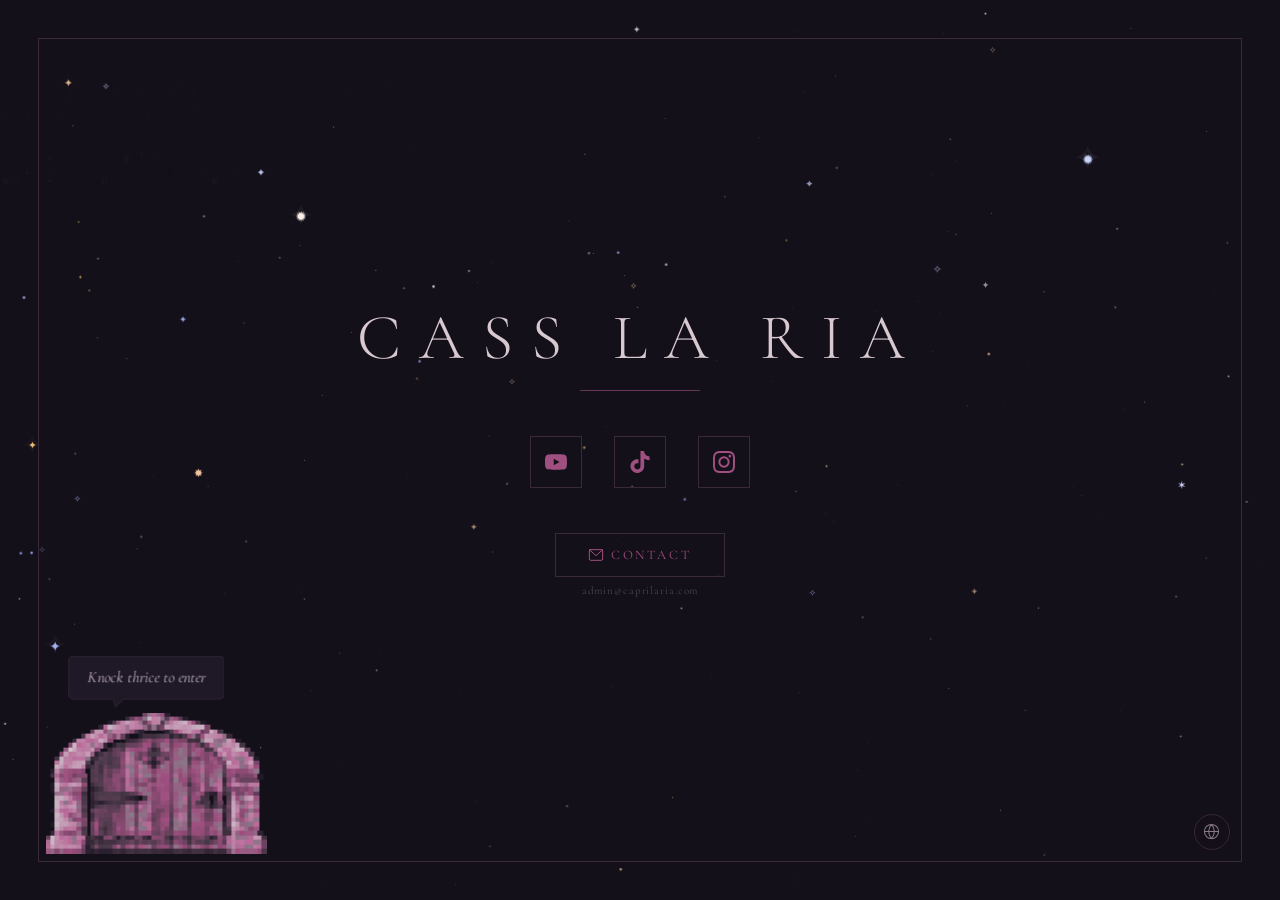
==== index.html @ 66f2f37f "Fix CJK bubble/knock text: expand font subsets, add canvasFont() helper, fonts.ready re-render - Reb" ====
<!DOCTYPE html>
<html lang="en" prefix="og: https://ogp.me/ns#">
<head>
  <meta charset="UTF-8" />
  <meta name="viewport" content="width=device-width, initial-scale=1.0, viewport-fit=cover" />

  <!-- ============================================================
       SEO META TAGS
       Modeled after industry-standard implementations used by
       brunomars.com, szasos.com, and teddyswims.com.
       Sources:
         - https://dev.to/mikasa_ackerman_bdcad109a/the-developer-seo-checklist-you-actually-need-5b09
         - https://ogp.me/
         - https://developers.google.com/search/docs/fundamentals/seo-starter-guide
       ============================================================ -->

  <!-- Primary Meta Tags -->
  <title>Cass la Ria | Official Website</title>
  <meta name="title" content="Cass la Ria | Official Website" />
  <meta name="description" content="Official website of Cass la Ria. Multi-faceted creative — music, video, and visual art." />
  <meta name="author" content="Cass Aleria" />
  <meta name="keywords" content="Cass la Ria, Cass Aleria, casslaria, alriamustdie, music, creative, artist" />
  <meta name="robots" content="index, follow, noimageai, noai" />
  <meta name="theme-color" content="#f2d4d7" />
  <link rel="canonical" href="https://caprilaria.netlify.app/" />

  <!-- Open Graph / Facebook / Instagram / Discord
       Controls how the site appears when shared on social platforms.
       og:image dimensions: 1200x630px (recommended by Facebook).
       Reference: https://ogp.me/ -->
  <meta property="og:type" content="website" />
  <meta property="og:site_name" content="Cass la Ria" />
  <meta property="og:url" content="https://caprilaria.netlify.app/" />
  <meta property="og:title" content="Cass la Ria | Official Website" />
  <meta property="og:description" content="Official website of Cass la Ria. Multi-faceted creative — music, video, and visual art." />
  <meta property="og:image" content="https://caprilaria.netlify.app/assets/images/og-image.png" />
  <meta property="og:image:width" content="1200" />
  <meta property="og:image:height" content="630" />
  <meta property="og:image:alt" content="Cass la Ria — name displayed in elegant serif typography on a soft pink background with a decorative border" />
  <meta property="og:locale" content="en_US" />

  <!-- Twitter / X Card
       summary_large_image shows a large preview card (like SZA and Teddy Swims use).
       Reference: https://developer.x.com/en/docs/twitter-for-websites/cards -->
  <meta name="twitter:card" content="summary_large_image" />
  <meta name="twitter:url" content="https://caprilaria.netlify.app/" />
  <meta name="twitter:title" content="Cass la Ria | Official Website" />
  <meta name="twitter:description" content="Official website of Cass la Ria. Multi-faceted creative — music, video, and visual art." />
  <meta name="twitter:image" content="https://caprilaria.netlify.app/assets/images/og-image.png" />
  <meta name="twitter:image:alt" content="Cass la Ria — name displayed in elegant serif typography on a soft pink background" />

  <!-- Privacy & Security meta tags (HTML-level fallbacks) -->
  <meta name="referrer" content="strict-origin-when-cross-origin" />
  <meta http-equiv="X-Content-Type-Options" content="nosniff" />

  <!-- Mobile-specific meta tags (following Bruno Mars / Teddy Swims pattern) -->
  <meta name="MobileOptimized" content="width" />
  <meta name="HandheldFriendly" content="true" />
  <meta name="format-detection" content="telephone=no" />
  <meta name="apple-mobile-web-app-capable" content="yes" />
  <meta name="apple-mobile-web-app-status-bar-style" content="default" />
  <meta name="apple-mobile-web-app-title" content="Cass la Ria" />

  <!-- PWA Web App Manifest — enables "Add to Home Screen" on mobile.
       Reference: https://web.dev/articles/add-manifest
       Reference: https://developer.mozilla.org/en-US/docs/Web/Manifest -->
  <link rel="manifest" href="manifest.json" />

  <!-- Hreflang — tells search engines which language variants exist.
       Since this is a single-page site with JS-based language switching,
       all hreflang tags point to the same URL with a language parameter.
       Google uses these to serve the correct language in search results.
       Reference: https://developers.google.com/search/docs/specialty/international/localized-versions -->
  <link rel="alternate" hreflang="en" href="https://caprilaria.netlify.app/" />
  <link rel="alternate" hreflang="es" href="https://caprilaria.netlify.app/?lang=es" />
  <link rel="alternate" hreflang="pt" href="https://caprilaria.netlify.app/?lang=pt" />
  <link rel="alternate" hreflang="fr" href="https://caprilaria.netlify.app/?lang=fr" />
  <link rel="alternate" hreflang="ja" href="https://caprilaria.netlify.app/?lang=ja" />
  <link rel="alternate" hreflang="ko" href="https://caprilaria.netlify.app/?lang=ko" />
  <link rel="alternate" hreflang="id" href="https://caprilaria.netlify.app/?lang=id" />
  <link rel="alternate" hreflang="zh" href="https://caprilaria.netlify.app/?lang=zh" />
  <link rel="alternate" hreflang="x-default" href="https://caprilaria.netlify.app/" />

  <!-- Structured Data — JSON-LD (enhanced MusicGroup + Person schema)
       Expanded from basic Person to include MusicGroup type for better
       categorization in Google's Knowledge Graph. Includes genre, contact,
       and knowsLanguage for multilingual SEO.
       Reference: https://schema.org/MusicGroup
       Reference: https://schema.org/Person
       Reference: https://inclassics.com/blog/seo-for-musicians-schema-markup -->
  <script type="application/ld+json">
  {
    "@context": "https://schema.org",
    "@type": ["Person", "MusicGroup"],
    "name": "Cass la Ria",
    "alternateName": ["Cass Aleria", "casslaria", "alriamustdie"],
    "url": "https://caprilaria.netlify.app/",
    "image": "https://caprilaria.netlify.app/assets/images/og-image.png",
    "sameAs": [
      "https://www.youtube.com/@casslaria",
      "https://www.tiktok.com/@alriamustdie",
      "https://www.instagram.com/casslaria"
    ],
    "jobTitle": "Creative",
    "description": "Multi-faceted creative — music, video, and visual art.",
    "email": "admin@caprilaria.com",
    "knowsLanguage": ["en", "es", "pt", "fr", "ja", "ko", "id", "zh"]
  }
  </script>

  <!-- Favicon -->
  <link rel="icon" type="image/x-icon" href="assets/icons/favicon.ico" />
  <link rel="icon" type="image/png" sizes="16x16" href="assets/icons/favicon-16x16.png" />
  <link rel="icon" type="image/png" sizes="32x32" href="assets/icons/favicon-32x32.png" />
  <link rel="icon" type="image/png" sizes="48x48" href="assets/icons/favicon-48x48.png" />
  <link rel="icon" type="image/png" sizes="192x192" href="assets/icons/favicon-192x192.png" />
  <link rel="icon" type="image/png" sizes="512x512" href="assets/icons/favicon-512x512.png" />
  <link rel="apple-touch-icon" sizes="180x180" href="assets/icons/apple-touch-icon.png" />

  <!-- Fonts (self-hosted — zero external requests for Latin) -->
  <link rel="stylesheet" href="css/fonts.css?v=4" />

  <!-- CJK Fonts — loaded on-demand via Google Fonts with text= subsetting.
       Only the exact characters used on this site are downloaded (~17KB each
       vs 9MB+ for full CJK fonts). Loaded lazily via JS when a CJK language
       is selected, so zero cost for Latin-only visitors.
       Preconnect hints allow DNS/TLS to happen early if CJK is needed. -->
  <link rel="preconnect" href="https://fonts.googleapis.com" crossorigin />
  <link rel="preconnect" href="https://fonts.gstatic.com" crossorigin />
  <link rel="stylesheet" href="css/fonts-cjk.css?v=2" />

  <!-- Styles — version query strings bust immutable cache headers.
       Update ?v= on every deploy that changes CSS. -->
  <link rel="stylesheet" href="css/variables.css?v=5" />
  <link rel="stylesheet" href="css/reset.css?v=4" />
  <link rel="stylesheet" href="css/layout.css?v=4" />
  <link rel="stylesheet" href="css/components.css?v=4" />
  <link rel="stylesheet" href="css/animations.css?v=4" />
  <link rel="stylesheet" href="css/rain.css?v=5" />

  <!-- CJK font stylesheets — loaded lazily by JS when a CJK language is selected.
       The link tags are inserted here as placeholders with media="print" to prevent
       blocking, then activated by the i18n system. See js/main.js switchLanguage(). -->

  <!-- FOUC prevention: suppress color transitions until time-theme has applied.
       Chromium mobile (Edge, Chrome) flashes white on navigation before first paint;
       by loading time-theme.js render-blocking in <head> and disabling transitions,
       the correct palette is set before any content is visible.
       Reference: https://web.dev/articles/critical-rendering-path -->
  <style id="fouc-guard">*,*::before,*::after{transition:none!important}</style>
  <script src="js/time-theme.js?v=2"></script>
  <script>
    requestAnimationFrame(function(){
      requestAnimationFrame(function(){
        var g=document.getElementById('fouc-guard');
        if(g) g.parentNode.removeChild(g);
      });
    });

    /* bfcache restore: force reload when navigating back to this page.
       The rain/canvas system is torn down during the door-open animation,
       so the bfcache snapshot is a dead state with a blank canvas.
       A full reload is the Google-recommended approach for pages with
       complex JS state that cannot be trivially re-initialized.
       Reference: https://web.dev/articles/bfcache
                  ("Update stale or sensitive data after bfcache restore") */
    window.addEventListener('pageshow', function(e) {
      if (e.persisted) location.reload();
    });
  </script>
</head>
<body>

  <!-- Skip to content link for keyboard/screen reader users.
       Uses sr-only pattern (clip + clip-path) so it is truly
       invisible in ALL browsers including Instagram WebView,
       but still focusable for keyboard users. -->
  <a href="#main-content" class="skip-link" data-i18n="skip-link">Skip to content</a>

  <main id="main-content" class="hero">
    <!-- Decorative border frame -->
    <div class="frame" aria-hidden="true"></div>

    <!-- Name -->
    <header class="hero__header">
      <h1 class="hero__name" id="hero-name">Cass la Ria</h1>
      <div class="hero__rule" aria-hidden="true"></div>
    </header>

    <!-- Social links — deep linking for mobile apps.
         SVGs include explicit width/height attributes as fallback
         for WebViews that may not apply CSS to SVG correctly. -->
    <nav class="hero__nav" aria-label="Social media links">
      <a
        href="https://www.youtube.com/@casslaria"
        data-app-ios="youtube://www.youtube.com/@casslaria"
        data-app-android="intent://www.youtube.com/@casslaria#Intent;package=com.google.android.youtube;scheme=https;end"
        target="_blank"
        rel="noopener noreferrer"
        class="btn btn--icon"
        aria-label="YouTube"
      >
        <svg class="btn__icon" width="22" height="22" viewBox="0 0 24 24" fill="currentColor" aria-hidden="true" xmlns="http://www.w3.org/2000/svg">
          <path d="M23.498 6.186a3.016 3.016 0 0 0-2.122-2.136C19.505 3.545 12 3.545 12 3.545s-7.505 0-9.377.505A3.017 3.017 0 0 0 .502 6.186C0 8.07 0 12 0 12s0 3.93.502 5.814a3.016 3.016 0 0 0 2.122 2.136c1.871.505 9.376.505 9.376.505s7.505 0 9.377-.505a3.015 3.015 0 0 0 2.122-2.136C24 15.93 24 12 24 12s0-3.93-.502-5.814zM9.545 15.568V8.432L15.818 12l-6.273 3.568z"/>
        </svg>
      </a>
      <a
        href="https://www.tiktok.com/@alriamustdie"
        data-app-ios="snssdk1233://user/profile/@alriamustdie"
        data-app-android="intent://www.tiktok.com/@alriamustdie#Intent;package=com.zhiliaoapp.musically;scheme=https;end"
        target="_blank"
        rel="noopener noreferrer"
        class="btn btn--icon"
        aria-label="TikTok"
      >
        <svg class="btn__icon" width="22" height="22" viewBox="0 0 24 24" fill="currentColor" aria-hidden="true" xmlns="http://www.w3.org/2000/svg">
          <path d="M12.525.02c1.31-.02 2.61-.01 3.91-.02.08 1.53.63 3.09 1.75 4.17 1.12 1.11 2.7 1.62 4.24 1.79v4.03c-1.44-.05-2.89-.35-4.2-.97-.57-.26-1.1-.59-1.62-.93-.01 2.92.01 5.84-.02 8.75-.08 1.4-.54 2.79-1.35 3.94-1.31 1.92-3.58 3.17-5.91 3.21-1.43.08-2.86-.31-4.08-1.03-2.02-1.19-3.44-3.37-3.65-5.71-.02-.5-.03-1-.01-1.49.18-1.9 1.12-3.72 2.58-4.96 1.66-1.44 3.98-2.13 6.15-1.72.02 1.48-.04 2.96-.04 4.44-.99-.32-2.15-.23-3.02.37-.63.41-1.11 1.04-1.36 1.75-.21.51-.15 1.07-.14 1.61.24 1.64 1.82 3.02 3.5 2.87 1.12-.01 2.19-.66 2.77-1.61.19-.33.4-.67.41-1.06.1-1.79.06-3.57.07-5.36.01-4.03-.01-8.05.02-12.07z"/>
        </svg>
      </a>
      <a
        href="https://www.instagram.com/casslaria"
        data-app-ios="instagram://user?username=casslaria"
        data-app-android="intent://www.instagram.com/casslaria#Intent;package=com.instagram.android;scheme=https;end"
        target="_blank"
        rel="noopener noreferrer"
        class="btn btn--icon"
        aria-label="Instagram"
      >
        <svg class="btn__icon" width="22" height="22" viewBox="0 0 24 24" fill="currentColor" aria-hidden="true" xmlns="http://www.w3.org/2000/svg">
          <path d="M12 0C8.74 0 8.333.015 7.053.072 5.775.132 4.905.333 4.14.63c-.789.306-1.459.717-2.126 1.384S.935 3.35.63 4.14C.333 4.905.131 5.775.072 7.053.012 8.333 0 8.74 0 12s.015 3.667.072 4.947c.06 1.277.261 2.148.558 2.913.306.788.717 1.459 1.384 2.126.667.666 1.336 1.079 2.126 1.384.766.296 1.636.499 2.913.558C8.333 23.988 8.74 24 12 24s3.667-.015 4.947-.072c1.277-.06 2.148-.262 2.913-.558.788-.306 1.459-.718 2.126-1.384.666-.667 1.079-1.335 1.384-2.126.296-.765.499-1.636.558-2.913.06-1.28.072-1.687.072-4.947s-.015-3.667-.072-4.947c-.06-1.277-.262-2.149-.558-2.913-.306-.789-.718-1.459-1.384-2.126C21.319 1.347 20.651.935 19.86.63c-.765-.297-1.636-.499-2.913-.558C15.667.012 15.26 0 12 0zm0 2.16c3.203 0 3.585.016 4.85.071 1.17.055 1.805.249 2.227.415.562.217.96.477 1.382.896.419.42.679.819.896 1.381.164.422.36 1.057.413 2.227.057 1.266.07 1.646.07 4.85s-.015 3.585-.074 4.85c-.061 1.17-.256 1.805-.421 2.227-.224.562-.479.96-.899 1.382-.419.419-.824.679-1.38.896-.42.164-1.065.36-2.235.413-1.274.057-1.649.07-4.859.07-3.211 0-3.586-.015-4.859-.074-1.171-.061-1.816-.256-2.236-.421-.569-.224-.96-.479-1.379-.899-.421-.419-.69-.824-.9-1.38-.165-.42-.359-1.065-.42-2.235-.045-1.26-.061-1.649-.061-4.844 0-3.196.016-3.586.061-4.861.061-1.17.255-1.814.42-2.234.21-.57.479-.96.9-1.381.419-.419.81-.689 1.379-.898.42-.166 1.051-.361 2.221-.421 1.275-.045 1.65-.06 4.859-.06l.045.03zm0 3.678a6.162 6.162 0 1 0 0 12.324 6.162 6.162 0 1 0 0-12.324zM12 16c-2.21 0-4-1.79-4-4s1.79-4 4-4 4 1.79 4 4-1.79 4-4 4zm7.846-10.405a1.441 1.441 0 1 1-2.882 0 1.441 1.441 0 0 1 2.882 0z"/>
        </svg>
      </a>
    </nav>

    <!-- Contact — JS fallback for Edge mobile, visible email as copy fallback -->
    <div class="hero__contact">
      <a
        href="mailto:admin@caprilaria.com"
        class="btn btn--contact"
        id="contact-btn"
        aria-label="Send email to Cass la Ria at admin@caprilaria.com"
      >
        <svg class="btn__icon btn__icon--contact" width="16" height="16" viewBox="0 0 24 24" fill="none" stroke="currentColor" stroke-width="1.5" stroke-linecap="round" stroke-linejoin="round" aria-hidden="true" xmlns="http://www.w3.org/2000/svg">
          <rect x="2" y="4" width="20" height="16" rx="2" />
          <path d="M22 4L12 13 2 4" />
        </svg>
        <span data-i18n="contact-btn">Contact</span>
      </a>
      <span class="hero__email" aria-label="Email address">admin@caprilaria.com</span>
    </div>
  </main>

  <!-- Language switcher — globe icon in the bottom-right corner.
       Uses native script labels ("日本語" not "Japanese") per UX best practice.
       Globe icon, not flags (flags = countries, not languages).
       Sources:
         - Smashing Magazine: smashingmagazine.com/2022/05/designing-better-language-selector
         - NNGroup: nngroup.com/articles/language-switching-ecommerce
         - CodyHouse: codyhouse.co/blog/post/accessible-language-picker -->
  <div class="lang-switcher" role="navigation" aria-label="Language">
    <button
      class="lang-switcher__trigger"
      aria-expanded="false"
      aria-haspopup="listbox"
      aria-label="Change language"
      id="lang-trigger"
    >
      <svg width="18" height="18" viewBox="0 0 24 24" fill="none" stroke="currentColor" stroke-width="1.5" stroke-linecap="round" stroke-linejoin="round" aria-hidden="true" xmlns="http://www.w3.org/2000/svg">
        <circle cx="12" cy="12" r="10" />
        <path d="M2 12h20" />
        <path d="M12 2a15.3 15.3 0 0 1 4 10 15.3 15.3 0 0 1-4 10 15.3 15.3 0 0 1-4-10 15.3 15.3 0 0 1 4-10z" />
      </svg>
    </button>
    <ul class="lang-switcher__list" role="listbox" id="lang-list" aria-label="Select language">
      <li role="option"><button class="lang-switcher__option" data-lang="en" aria-current="true">English</button></li>
      <li role="option"><button class="lang-switcher__option" data-lang="es">Español</button></li>
      <li role="option"><button class="lang-switcher__option" data-lang="fr">Français</button></li>
      <li role="option"><button class="lang-switcher__option" data-lang="id">Bahasa Indonesia</button></li>
      <li role="option"><button class="lang-switcher__option" data-lang="ja">日本語</button></li>
      <li role="option"><button class="lang-switcher__option" data-lang="ko">한국어</button></li>
      <li role="option"><button class="lang-switcher__option" data-lang="pt">Português</button></li>
      <li role="option"><button class="lang-switcher__option" data-lang="zh">中文</button></li>
    </ul>
  </div>

  <!-- Site credit (hidden from visual display, visible to crawlers and view-source) -->
  <!-- Site designed and built by Cass Aleria -->

  <!-- Scripts — version query strings bust immutable cache headers.
       Update ?v= on every deploy that changes JS. -->
  <script src="js/i18n.js?v=6"></script>
  <script src="js/main.js?v=7"></script>
  <!-- time-theme.js moved to <head> for FOUC prevention -->
  <script src="js/rain.js?v=16"></script>
  <script src="js/wet-text.js?v=4"></script>

  <!-- Service Worker registration — enables PWA install + offline caching.
       Uses TWO reload triggers for maximum reliability:
       1. controllerchange — fires when a new SW takes control (most reliable)
       2. updatefound → statechange → activated — backup for browsers
          where controllerchange doesn't fire reliably
       On every page load, calls reg.update() to force the browser to check
       for a new sw.js regardless of HTTP cache age.
       Reference: https://developer.mozilla.org/en-US/docs/Web/API/Service_Worker_API
       Reference: https://redfin.engineering/how-to-fix-the-refresh-button-when-using-service-workers-a8e27af6df68
       Reference: https://developer.chrome.com/docs/workbox/handling-service-worker-updates
       Reference: https://medium.com/@nekrtemplar/self-destroying-serviceworker-73d62921d717 -->
  <script>
  if ('serviceWorker' in navigator) {
    var reloading = false;
    navigator.serviceWorker.addEventListener('controllerchange', function() {
      if (!reloading) { reloading = true; window.location.reload(); }
    });
    window.addEventListener('load', function() {
      navigator.serviceWorker.register('/sw.js').then(function(reg) {
        reg.update();
        reg.addEventListener('updatefound', function() {
          var w = reg.installing;
          if (w) {
            w.addEventListener('statechange', function() {
              if (w.state === 'activated' && !reloading) {
                reloading = true; window.location.reload();
              }
            });
          }
        });
      }).catch(function() {});
    });
  }
  </script>
</body>
</html>
---- css/fonts.css ----
/* ============================================================
   SELF-HOSTED FONTS
   Cormorant Garamond loaded locally for maximum privacy.
   No external requests to Google — zero tracking.
   ============================================================ */

/* Light (300) */
@font-face {
  font-family: 'Cormorant Garamond';
  font-style: normal;
  font-weight: 300;
  font-display: swap;
  src: url('../assets/fonts/cormorant-garamond-v21-latin-300.woff2') format('woff2');
}

@font-face {
  font-family: 'Cormorant Garamond';
  font-style: italic;
  font-weight: 300;
  font-display: swap;
  src: url('../assets/fonts/cormorant-garamond-v21-latin-300italic.woff2') format('woff2');
}

/* Regular (400) */
@font-face {
  font-family: 'Cormorant Garamond';
  font-style: normal;
  font-weight: 400;
  font-display: swap;
  src: url('../assets/fonts/cormorant-garamond-v21-latin-regular.woff2') format('woff2');
}

@font-face {
  font-family: 'Cormorant Garamond';
  font-style: italic;
  font-weight: 400;
  font-display: swap;
  src: url('../assets/fonts/cormorant-garamond-v21-latin-italic.woff2') format('woff2');
}

/* Semi-Bold (600) */
@font-face {
  font-family: 'Cormorant Garamond';
  font-style: normal;
  font-weight: 600;
  font-display: swap;
  src: url('../assets/fonts/cormorant-garamond-v21-latin-600.woff2') format('woff2');
}

@font-face {
  font-family: 'Cormorant Garamond';
  font-style: italic;
  font-weight: 600;
  font-display: swap;
  src: url('../assets/fonts/cormorant-garamond-v21-latin-600italic.woff2') format('woff2');
}
---- css/fonts-cjk.css ----
/* ============================================================
   CJK FONTS — On-demand loading via Google Fonts
   Only the exact characters used on this site are loaded,
   keeping the total CJK font payload under 60KB (vs 27MB+
   for full CJK font sets).

   Font pairing rationale:
     - Shippori Mincho (JA): Old-style Mincho based on Tokyo
       Tsukiji Type Foundry. Literary, artistic feel that
       complements Cormorant Garamond's refined serifs.
       Source: fonts.google.com/specimen/Shippori+Mincho
     - Noto Serif KR (KO): Elegant Korean serif from the Noto
       family. The only comprehensive free Korean serif web font.
       Source: fonts.google.com/noto/specimen/Noto+Serif+KR
     - Noto Serif SC (ZH): Song/Ming style serif for Simplified
       Chinese — the CJK equivalent of a refined Latin serif.
       Source: fonts.google.com/noto/specimen/Noto+Serif+SC

   Typography research:
     - Typotheque (Peter Biľak, 2025): CJK characters fill the
       full em-square, appearing ~8-10% larger than Latin at the
       same font-size. We compensate with slight size reduction.
     - Line-height for CJK body text: 1.7 recommended (vs 1.4-1.6
       for Latin). For short UI labels, 1.3-1.4 is sufficient.
   ============================================================ */

/* ---- Language-specific font families ---- */

:lang(ja) {
  font-family: 'Shippori Mincho', 'Cormorant Garamond', 'Georgia', serif;
}

:lang(ko) {
  font-family: 'Noto Serif KR', 'Cormorant Garamond', 'Georgia', serif;
}

:lang(zh) {
  font-family: 'Noto Serif SC', 'Cormorant Garamond', 'Georgia', serif;
}

/* ---- CJK size compensation ----
   CJK glyphs fill the full em-square and appear larger than
   Latin text at the same font-size. We reduce by ~8% for
   visual harmony with Cormorant Garamond.
   Reference: Typotheque, "Typesetting principles of CJK text" */

:lang(ja) .hero__name,
:lang(ko) .hero__name,
:lang(zh) .hero__name {
  /* Name is always "Cass la Ria" (Latin), no adjustment needed */
}

/* UI elements that switch to CJK text */
:lang(ja) .btn--contact span,
:lang(ko) .btn--contact span,
:lang(zh) .btn--contact span {
  font-size: 0.92em;
  letter-spacing: 0.12em;
}

:lang(ja) .skip-link,
:lang(ko) .skip-link,
:lang(zh) .skip-link {
  font-size: 0.8125rem;
  letter-spacing: 0.06em;
}

/* Language switcher items — CJK labels need slight adjustment */
:lang(ja) .lang-switcher__option,
:lang(ko) .lang-switcher__option,
:lang(zh) .lang-switcher__option {
  letter-spacing: 0.02em;
}

/* ---- CJK-specific line-height for longer text ----
   Not currently needed since all CJK text is short UI labels,
   but included for future content expansion. */
:lang(ja) p,
:lang(ko) p,
:lang(zh) p {
  line-height: 1.7;
}
---- css/variables.css ----
/* ============================================================
   DESIGN TOKENS
   Edit these variables to update the entire site's look & feel.

   Time-based theming: The :root block defines the Midday default
   (used as fallback if time-theme.js hasn't loaded yet).
   All color transitions are handled by js/time-theme.js which
   continuously interpolates between 8 anchor palettes and writes
   the results as inline styles on <html>. The data-time-theme
   attribute is set by time-theme.js purely as a signal for the
   MutationObserver in rain.js (to trigger sprite color rebuilds).

   --color-weather is specifically for rain/cloud/mist/splash
   unicode characters — tuned for optimal contrast against each
   theme's background color.
   ============================================================ */

:root {
  /* ---- Colour Palette (Midday default / fallback) ----
     Inspired by Neo Yokio's signature pastel pinks, soft
     lavenders, and muted rose tones — Kaz Kaan's world of
     pink carnations and melancholic luxury.
     Dark fonts for strong contrast against the light pinks.  */
  --color-bg:          #f2d4d7;       /* soft blush pink              */
  --color-bg-subtle:   #e8c2c6;       /* slightly deeper rose         */
  --color-text:        #2a1f2d;       /* deep plum / near-black       */
  --color-text-muted:  #5c4560;       /* muted aubergine              */
  --color-accent:      #8b3a62;       /* dark magenta / berry         */
  --color-accent-soft: #a34d78;       /* lighter magenta for hover    */
  --color-border:      #c9a0ad;       /* dusty rose border            */
  --color-border-light:#d4b3be;       /* lighter rose for hover       */
  --color-weather:     #2a1f2d;       /* weather elements (= text)    */

  /* ---- Chapter II Character Colours ---- */
  --color-elder:       #6b4226;       /* older boy — warm umber        */
  --color-younger:     #7a6a8a;       /* younger boy — soft lavender    */
  --color-woman:       #a35d6f;       /* the woman — warm rose          */

  /* ---- Typography ---- */
  --font-display:  'Cormorant Garamond', 'Georgia', serif;
  --font-body:     'Cormorant Garamond', 'Georgia', serif;

  /* ---- Spacing Scale (rem) ---- */
  --space-xs:  0.25rem;
  --space-sm:  0.5rem;
  --space-md:  1rem;
  --space-lg:  2rem;
  --space-xl:  4rem;
  --space-2xl: 6rem;

  /* ---- Transitions ---- */
  --ease-out:  cubic-bezier(0.22, 1, 0.36, 1);
  --duration:  0.45s;

  /* ---- Frame ---- */
  --frame-inset: clamp(16px, 3vw, 40px);
  --frame-width: 1px;
}
---- css/layout.css ----
/* ============================================================
   LAYOUT
   Page-level structure and responsive grid.
   Uses fluid sizing with multiple viewport-height fallbacks
   for maximum compatibility including in-app browsers (Instagram,
   TikTok, Facebook WebViews).

   Fallback chain: 100vh → 100dvh → calc(var(--vh, 1vh) * 100)
   The --vh custom property is set by js/main.js using
   window.innerHeight, which is accurate in all WebViews.
   ============================================================ */

/* ---- Hero (full-viewport centred layout) ---- */

.hero {
  position: relative;
  display: flex;
  flex-direction: column;
  align-items: center;
  justify-content: center;
  gap: clamp(var(--space-lg), 5vh, var(--space-xl));

  /* Triple fallback for viewport height:
     1. 100vh — works everywhere but may be wrong in WebViews
     2. 100dvh — correct in modern browsers, may fail in WebViews
     3. --vh from JS — always correct, set by main.js */
  min-height: 100vh;
  min-height: 100dvh;
  min-height: calc(var(--vh, 1vh) * 100);

  padding: clamp(var(--space-lg), 6vw, var(--space-2xl));
  /* Safe area insets for notched phones and in-app browser toolbars */
  padding-top: max(clamp(var(--space-lg), 6vw, var(--space-2xl)), env(safe-area-inset-top));
  padding-bottom: max(clamp(var(--space-lg), 6vw, var(--space-2xl)), env(safe-area-inset-bottom));

  overflow: hidden;
}

/* ---- Decorative border frame ---- */

.frame {
  position: absolute;
  inset: var(--frame-inset);
  border: var(--frame-width) solid var(--color-border);
  pointer-events: none;
  z-index: 0;
}

/* ---- Header area ---- */

.hero__header {
  position: relative;
  z-index: 1;
  display: flex;
  flex-direction: column;
  align-items: center;
  gap: var(--space-md);
  text-align: center;
  width: 100%;
  max-width: 720px;
}

/* ---- Navigation area (icon buttons — always row) ---- */

.hero__nav {
  position: relative;
  z-index: 1;
  display: flex;
  flex-direction: row;
  flex-wrap: nowrap;
  align-items: center;
  justify-content: center;
  gap: var(--space-md);
  width: 100%;
  max-width: 720px;
}

/* ---- Contact section ---- */

.hero__contact {
  position: relative;
  z-index: 1;
  display: flex;
  flex-direction: column;
  align-items: center;
  gap: 0;
  text-align: center;
}

/* ============================================================
   RESPONSIVE BREAKPOINTS
   ============================================================ */

/* ---- Desktop (768px+) ---- */
@media (min-width: 768px) {
  .hero__nav {
    gap: var(--space-lg);
  }
}

/* ---- Small phones (≤ 374px) ---- */
@media (max-width: 374px) {
  .hero__nav {
    gap: var(--space-sm);
  }
}

/* ---- Landscape phones ---- */
@media (max-height: 500px) and (orientation: landscape) {
  .hero {
    padding-block: var(--space-md);
    gap: var(--space-md);
  }
}
---- css/components.css ----
/* ============================================================
   COMPONENTS
   Reusable UI elements — name heading, rule, icon buttons,
   contact button, email address, skip link.
   ============================================================ */

/* ---- Skip-to-content link (WCAG keyboard navigation) ----
   Uses the sr-only / clip pattern instead of top:-100% because
   Instagram, TikTok, and Facebook WebViews sometimes render
   off-screen positioned elements visibly. The clip approach is
   the industry standard (Bootstrap, Tailwind, GOV.UK) and works
   in every browser engine including in-app WebViews.

   Reference: webaim.org/techniques/css/invisiblecontent
   Reference: a11yproject.com/posts/how-to-hide-content
   ------------------------------------------------------------ */

.skip-link {
  position: absolute;
  width: 1px;
  height: 1px;
  padding: 0;
  margin: -1px;
  overflow: hidden;
  clip: rect(0, 0, 0, 0);
  -webkit-clip-path: inset(50%);
  clip-path: inset(50%);
  white-space: nowrap;
  border: 0;

  /* Visual styling for when it becomes visible on focus */
  font-family: var(--font-display);
  font-size: 0.875rem;
  letter-spacing: 0.1em;
  color: var(--color-bg);
  background-color: var(--color-accent);
  text-decoration: none;
  z-index: 100;
}

.skip-link:focus {
  /* Undo sr-only on focus so keyboard users can see it */
  position: absolute;
  top: 0;
  left: 50%;
  transform: translateX(-50%);
  width: auto;
  height: auto;
  padding: 0.75rem 1.5rem;
  margin: 0;
  overflow: visible;
  clip: auto;
  -webkit-clip-path: none;
  clip-path: none;
  white-space: normal;
  border-radius: 0 0 4px 4px;
  outline: 2px solid var(--color-text);
  outline-offset: 2px;
}

/* ---- Name / Title ---- */

.hero__name {
  font-family: var(--font-display);
  font-weight: 300;
  letter-spacing: 0.28em;
  text-transform: uppercase;
  color: var(--color-text);

  /* Fluid type: 28px → 64px across viewports */
  font-size: clamp(1.75rem, 5vw + 0.5rem, 4rem);
  line-height: 1.15;

  /* Prevent long name from overflowing on small screens */
  word-break: break-word;
  hyphens: auto;
}

/* ---- Decorative horizontal rule ---- */

.hero__rule {
  width: clamp(60px, 12vw, 120px);
  height: 1px;
  background-color: var(--color-accent);
  opacity: 0.6;
}

/* ---- Icon Buttons (Social Links) ----
   Fixed square buttons with constrained icon sizing.
   Explicit max-width/max-height on icons prevents WebViews
   from rendering SVGs at their intrinsic viewBox size when
   CSS fails to load or apply correctly.
   -------------------------------------------------------- */

.btn {
  display: inline-flex;
  align-items: center;
  justify-content: center;

  color: var(--color-accent);
  background: transparent;
  border: 1px solid var(--color-border);

  /* Fixed pixel sizes — no clamp() to avoid WebView issues.
     48px is the recommended touch target (Google Material Design).
     Slightly larger on desktop via media query below. */
  width: 48px;
  height: 48px;
  min-height: 44px;
  min-width: 44px;
  padding: 0;

  cursor: pointer;
  text-decoration: none;

  /* GPU compositing for smooth rendering in WebViews */
  -webkit-transform: translateZ(0);
  transform: translateZ(0);

  transition:
    color var(--duration) var(--ease-out),
    border-color var(--duration) var(--ease-out),
    background-color var(--duration) var(--ease-out),
    transform 0.2s var(--ease-out);
}

.btn:hover,
.btn:focus-visible {
  color: var(--color-bg);
  background-color: var(--color-accent);
  border-color: var(--color-accent);
  outline: none;
  transform: translateY(-2px) translateZ(0);
  -webkit-transform: translateY(-2px) translateZ(0);
}

.btn:focus-visible {
  box-shadow: 0 0 0 2px var(--color-bg), 0 0 0 4px var(--color-accent);
}

.btn:active {
  background-color: var(--color-accent-soft);
  border-color: var(--color-accent-soft);
  transform: translateY(0) translateZ(0);
  -webkit-transform: translateY(0) translateZ(0);
}

/* ---- SVG Icon inside buttons ----
   Fixed pixel size with max constraints. The SVG elements also
   have explicit width/height attributes in the HTML as a fallback
   for WebViews that don't apply CSS to inline SVGs. */

.btn__icon {
  width: 22px;
  height: 22px;
  max-width: 22px;
  max-height: 22px;
  flex-shrink: 0;
}

/* ---- Contact Button ---- */

.hero__contact {
  position: relative;
  z-index: 1;
}

.btn--contact {
  display: inline-flex;
  align-items: center;
  justify-content: center;
  gap: 0.5em;

  width: auto;
  height: auto;
  padding: 0.6rem 1.6rem;

  font-family: var(--font-display);
  font-weight: 500;
  letter-spacing: 0.22em;
  text-transform: uppercase;
  font-size: 0.75rem;
  white-space: nowrap;
}

.btn__icon--contact {
  width: 16px;
  height: 16px;
  max-width: 16px;
  max-height: 16px;
}

/* ---- Visible email address (fallback for mailto: failures) ----
   Smaller, muted, centered directly under the contact button. */

.hero__email {
  display: block;
  font-family: var(--font-display);
  font-size: 0.625rem;
  letter-spacing: 0.08em;
  color: var(--color-text-muted);
  opacity: 0.5;
  text-align: center;
  -webkit-user-select: all;
  user-select: all;
  cursor: text;
  margin-top: 0.35rem;
}

/* ---- Responsive adjustments ---- */

/* Desktop: slightly larger icon buttons */
@media (min-width: 768px) {
  .btn--icon {
    width: 52px;
    height: 52px;
  }

  .btn--contact {
    padding: 0.7rem 2rem;
    font-size: 0.8125rem;
  }

  .hero__email {
    font-size: 0.6875rem;
  }
}

/* Small phones: tighter but still accessible */
@media (max-width: 374px) {
  .btn--icon {
    width: 44px;
    height: 44px;
  }

  .btn__icon {
    width: 20px;
    height: 20px;
    max-width: 20px;
    max-height: 20px;
  }

  .btn--contact {
    padding: 0.5rem 1.2rem;
    font-size: 0.6875rem;
  }
}

/* ============================================================
   LANGUAGE SWITCHER
   Globe icon in the bottom-right corner of the decorative frame.
   Click to reveal a vertically stacked list of languages above
   the globe in their native scripts.

   UX research sources:
     - Smashing Magazine: smashingmagazine.com/2022/05/designing-better-language-selector
     - NNGroup: nngroup.com/articles/language-switching-ecommerce
     - CodyHouse: codyhouse.co/blog/post/accessible-language-picker

   Key decisions:
     - Globe icon, not flags (flags = countries, not languages)
     - Native script labels ("日本語" not "Japanese")
     - Bottom-right placement (utility zone, doesn't compete with content)
     - Click-only reveal (no hover) — prevents accidental activation
   ============================================================ */

.lang-switcher {
  position: fixed;
  bottom: calc(var(--frame-inset) + 12px);
  right: calc(var(--frame-inset) + 12px);
  z-index: 50;
  font-family: var(--font-display);
}

/* ---- Globe trigger button ---- */

.lang-switcher__trigger {
  display: flex;
  align-items: center;
  justify-content: center;
  width: 34px;
  height: 34px;
  padding: 0;
  margin: 0;

  background: color-mix(in srgb, var(--color-bg) 60%, transparent);
  -webkit-backdrop-filter: blur(6px);
  backdrop-filter: blur(6px);
  border: 1px solid var(--color-border);
  border-radius: 50%;
  color: var(--color-text-muted);
  cursor: pointer;

  transition:
    color var(--duration) var(--ease-out),
    border-color var(--duration) var(--ease-out),
    background-color var(--duration) var(--ease-out),
    transform 0.2s var(--ease-out);
}

.lang-switcher__trigger:hover,
.lang-switcher__trigger:focus-visible {
  color: var(--color-accent);
  border-color: var(--color-accent);
  background-color: color-mix(in srgb, var(--color-accent) 8%, transparent);
  transform: scale(1.08);
}

.lang-switcher__trigger:focus-visible {
  outline: none;
  box-shadow: 0 0 0 2px var(--color-bg), 0 0 0 4px var(--color-accent);
}

.lang-switcher__trigger svg {
  width: 16px;
  height: 16px;
  flex-shrink: 0;
}

/* ---- Language list (dropdown — opens above globe) ---- */

.lang-switcher__list {
  position: absolute;
  bottom: calc(100% + 10px);
  right: 0;
  min-width: 140px;

  list-style: none;
  margin: 0;
  padding: 6px 0;

  background-color: color-mix(in srgb, var(--color-bg) 92%, transparent);
  -webkit-backdrop-filter: blur(12px);
  backdrop-filter: blur(12px);
  border: 1px solid var(--color-border);
  border-radius: 6px;
  box-shadow: 0 4px 24px color-mix(in srgb, var(--color-text) 10%, transparent);

  /* Hidden by default — click-only, no hover */
  opacity: 0;
  visibility: hidden;
  pointer-events: none;
  transform: translateY(8px);
  transition:
    opacity 0.25s var(--ease-out),
    visibility 0.25s var(--ease-out),
    transform 0.25s var(--ease-out);
}

/* Show ONLY when aria-expanded is true (JS click toggle) */
.lang-switcher__trigger[aria-expanded="true"] + .lang-switcher__list {
  opacity: 1;
  visibility: visible;
  pointer-events: auto;
  transform: translateY(0);
}

/* ---- Individual language option ---- */

.lang-switcher__option {
  display: block;
  width: 100%;
  padding: 5px 16px;

  font-family: var(--font-display);
  font-size: 0.8125rem;
  font-weight: 400;
  letter-spacing: 0.04em;
  color: var(--color-text-muted);
  text-align: left;
  text-decoration: none;
  white-space: nowrap;

  background: transparent;
  border: none;
  cursor: pointer;

  transition:
    color 0.2s var(--ease-out),
    background-color 0.2s var(--ease-out);
}

.lang-switcher__option:hover,
.lang-switcher__option:focus-visible {
  color: var(--color-accent);
  background-color: color-mix(in srgb, var(--color-accent) 6%, transparent);
}

.lang-switcher__option:focus-visible {
  outline: none;
  box-shadow: inset 0 0 0 2px var(--color-accent);
}

/* Active language indicator */
.lang-switcher__option[aria-current="true"] {
  color: var(--color-accent);
  font-weight: 600;
}

/* ---- Responsive ---- */

/* Desktop: slightly larger trigger */
@media (min-width: 768px) {
  .lang-switcher__trigger {
    width: 36px;
    height: 36px;
  }

  .lang-switcher__trigger svg {
    width: 17px;
    height: 17px;
  }

  .lang-switcher__option {
    font-size: 0.875rem;
    padding: 6px 18px;
  }
}

/* Small phones */
@media (max-width: 374px) {
  .lang-switcher {
    bottom: calc(var(--frame-inset) + 6px);
    right: calc(var(--frame-inset) + 6px);
  }

  .lang-switcher__trigger {
    width: 30px;
    height: 30px;
  }

  .lang-switcher__trigger svg {
    width: 14px;
    height: 14px;
  }

  .lang-switcher__option {
    font-size: 0.75rem;
    padding: 5px 12px;
  }
}
---- css/animations.css ----
/* ============================================================
   ANIMATIONS
   Subtle entrance transitions — respects prefers-reduced-motion.
   ============================================================ */

/* ---- Keyframes ---- */

@keyframes fade-up {
  from {
    opacity: 0;
    transform: translateY(18px);
  }
  to {
    opacity: 1;
    transform: translateY(0);
  }
}

@keyframes fade-in {
  from { opacity: 0; }
  to   { opacity: 1; }
}

@keyframes rule-grow {
  from { transform: scaleX(0); }
  to   { transform: scaleX(1); }
}

/* ---- Apply entrance animations ---- */

.hero__name {
  animation: fade-up 1s var(--ease-out) 0.15s both;
}

.hero__rule {
  transform-origin: center;
  animation: rule-grow 0.8s var(--ease-out) 0.55s both;
}

.hero__nav .btn:nth-child(1) {
  animation: fade-up 0.7s var(--ease-out) 0.75s both;
}

.hero__nav .btn:nth-child(2) {
  animation: fade-up 0.7s var(--ease-out) 0.9s both;
}

.hero__nav .btn:nth-child(3) {
  animation: fade-up 0.7s var(--ease-out) 1.05s both;
}

.hero__contact {
  animation: fade-up 0.7s var(--ease-out) 1.2s both;
}

.frame {
  animation: fade-in 1.2s var(--ease-out) 0.3s both;
}

/* ---- Respect user motion preferences ---- */

@media (prefers-reduced-motion: reduce) {
  *,
  *::before,
  *::after {
    animation-duration: 0.01ms !important;
    animation-delay: 0.01ms !important;
    transition-duration: 0.01ms !important;
  }
}
---- css/rain.css ----
/* ============================================================
   rain.css — Styles for the weather canvas overlay,
   weather cursor, and weather system.
   ============================================================ */

/* ---- Canvas overlay ---- */

.rain-canvas {
  position: fixed;
  top: 0;
  left: 0;
  width: 100%;
  height: 100%;
  z-index: 1;
  pointer-events: none;
  image-rendering: auto;
  -webkit-font-smoothing: antialiased;
  -moz-osx-font-smoothing: grayscale;
}

/* ---- Gradient overlay for rain depth ---- */

.rain-gradient {
  position: fixed;
  bottom: 0;
  left: 0;
  width: 100%;
  height: 40%;
  z-index: 1;
  pointer-events: none;
  background: linear-gradient(to top, var(--color-bg), transparent);
  opacity: 0.3;
}

/* ---- Weather cursor (desktop only) ---- */

.weather-cursor {
  position: fixed;
  z-index: 10;
  pointer-events: none;
  user-select: none;
  -webkit-user-select: none;

  /* Centered on cursor position */
  -webkit-transform: translate(-50%, -50%);
  transform: translate(-50%, -50%);

  /* GPU-accelerated movement */
  will-change: transform;

  /* The weather character */
  font-size: 48px;
  line-height: 1;
  color: var(--color-text);
  opacity: 0;
  transition: opacity 0.3s ease;
}

.weather-cursor.visible {
  opacity: 0.7;
}

/* Hide on touch devices */
@media (hover: none) and (pointer: coarse) {
  .weather-cursor {
    display: none;
  }
}

/* ---- Touch ripple indicator (mobile only) ---- */

.touch-ripple {
  position: fixed;
  z-index: 10;
  pointer-events: none;
  width: 80px;
  height: 80px;
  border-radius: 50%;
  border: 1px solid var(--color-border);
  opacity: 0;
  -webkit-transform: translate(-50%, -50%) scale(0.5);
  transform: translate(-50%, -50%) scale(0.5);
  transition: opacity 0.2s ease, transform 0.2s ease;
}

.touch-ripple.active {
  opacity: 0.3;
  -webkit-transform: translate(-50%, -50%) scale(1);
  transform: translate(-50%, -50%) scale(1);
}

/* ---- Ensure content stays above animation ---- */

.hero {
  position: relative;
  z-index: 2;
}

.frame {
  z-index: 1;
}

/* ---- Desktop: hide native cursor over the page ---- */

@media (hover: hover) and (pointer: fine) {
  body.rain-active {
    cursor: none;
  }

  /* Restore default pointer on clickable elements.
     The JS also hides the custom cursor element on hover,
     but this CSS ensures the native pointer is always visible
     as a fallback even if JS detection misses an element. */
  body.rain-active a,
  body.rain-active button,
  body.rain-active input,
  body.rain-active select,
  body.rain-active textarea,
  body.rain-active label,
  body.rain-active [role="button"],
  body.rain-active [tabindex],
  body.rain-active .btn,
  body.rain-active .clickable {
    cursor: pointer;
  }
}
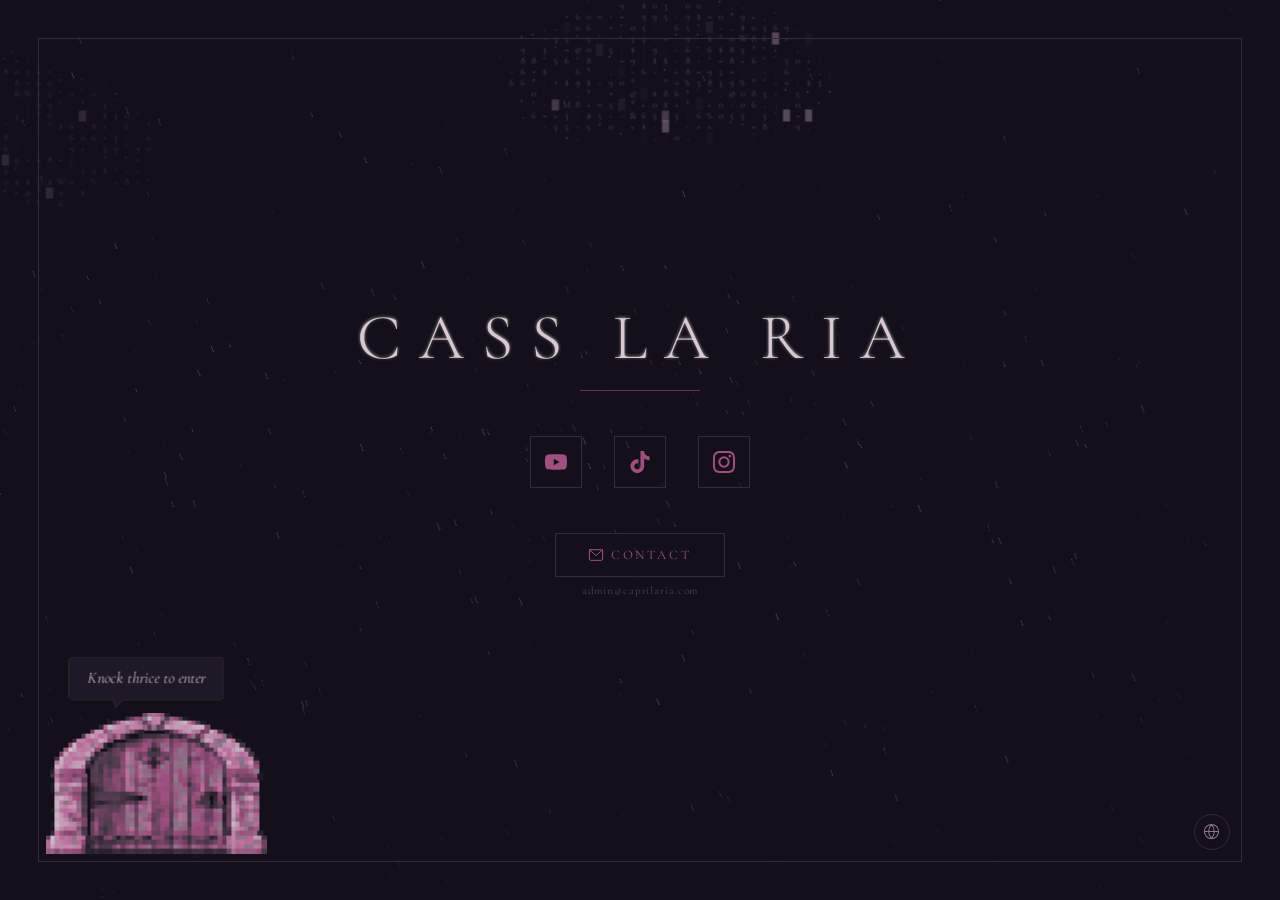
==== commit 64eeb8b8: "Bump i18n.js cache version to v7 for CJK fix" ====
--- a/index.html
+++ b/index.html
@@ -288,7 +288,7 @@
 
   <!-- Scripts — version query strings bust immutable cache headers.
        Update ?v= on every deploy that changes JS. -->
-  <script src="js/i18n.js?v=6"></script>
+  <script src="js/i18n.js?v=7"></script>
   <script src="js/main.js?v=7"></script>
   <!-- time-theme.js moved to <head> for FOUC prevention -->
   <script src="js/rain.js?v=16"></script>
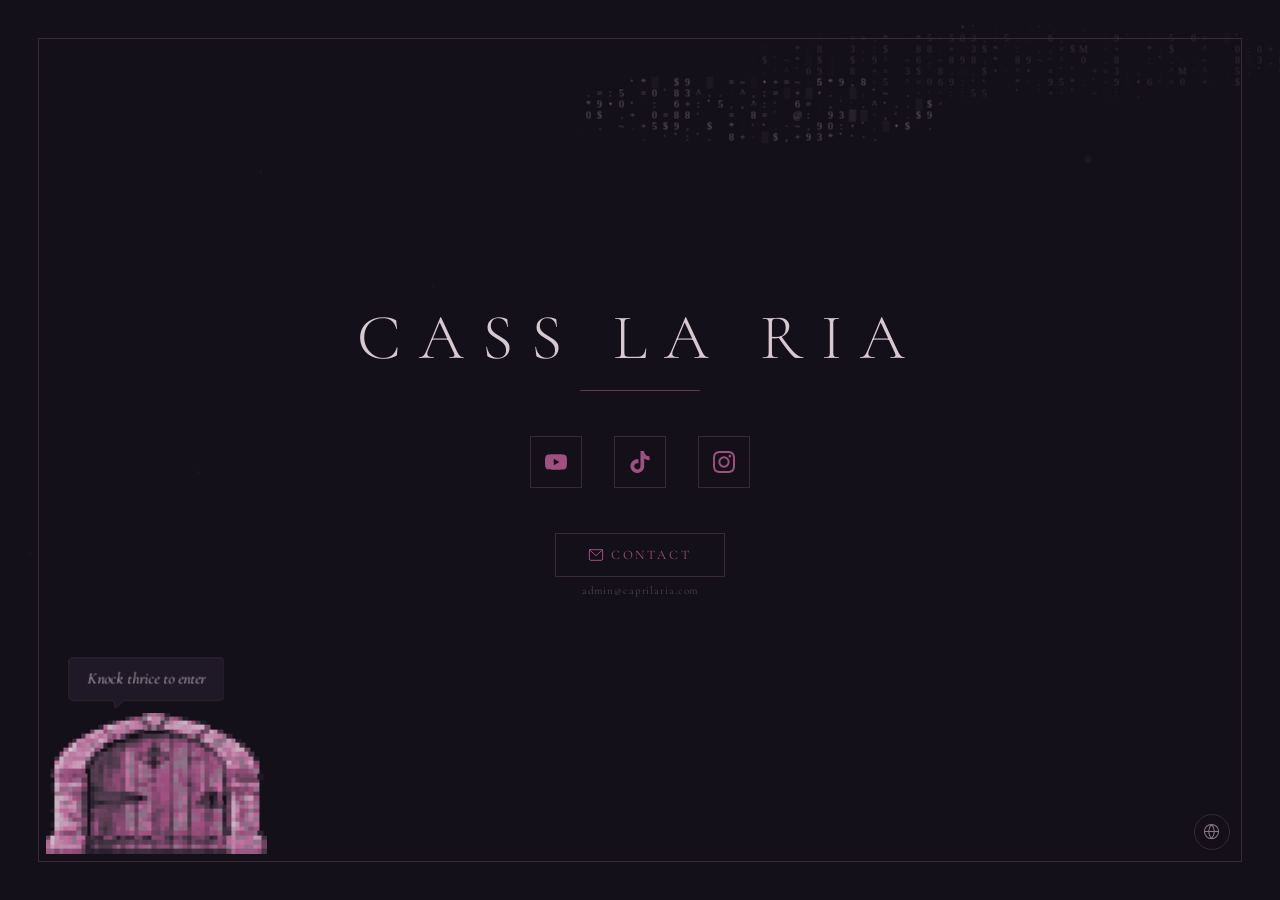
==== commit 8e628770: "Fix English hover bug + content-hash cache busting Bug fix: - editable.js: Remove data-editable attr" ====
--- a/index.html
+++ b/index.html
@@ -129,8 +129,8 @@
   <link rel="preconnect" href="https://fonts.gstatic.com" crossorigin />
   <link rel="stylesheet" href="css/fonts-cjk.css?v=2" />
 
-  <!-- Styles — version query strings bust immutable cache headers.
-       Update ?v= on every deploy that changes CSS. -->
+  <!-- Styles — content-hashed filenames (build.sh) bust browser cache.
+       No manual version bumping needed; hash changes when content changes. -->
   <link rel="stylesheet" href="css/variables.css?v=5" />
   <link rel="stylesheet" href="css/reset.css?v=4" />
   <link rel="stylesheet" href="css/layout.css?v=4" />
@@ -286,12 +286,12 @@
   <!-- Site credit (hidden from visual display, visible to crawlers and view-source) -->
   <!-- Site designed and built by Cass Aleria -->
 
-  <!-- Scripts — version query strings bust immutable cache headers.
-       Update ?v= on every deploy that changes JS. -->
-  <script src="js/i18n.js?v=7"></script>
-  <script src="js/main.js?v=7"></script>
+  <!-- Scripts — content-hashed filenames (build.sh) bust browser cache.
+       No manual version bumping needed; hash changes when content changes. -->
+  <script src="js/i18n.js?v=6"></script>
+  <script src="js/main.js?v=6"></script>
   <!-- time-theme.js moved to <head> for FOUC prevention -->
-  <script src="js/rain.js?v=16"></script>
+  <script src="js/rain.js?v=15"></script>
   <script src="js/wet-text.js?v=4"></script>
 
   <!-- Service Worker registration — enables PWA install + offline caching.
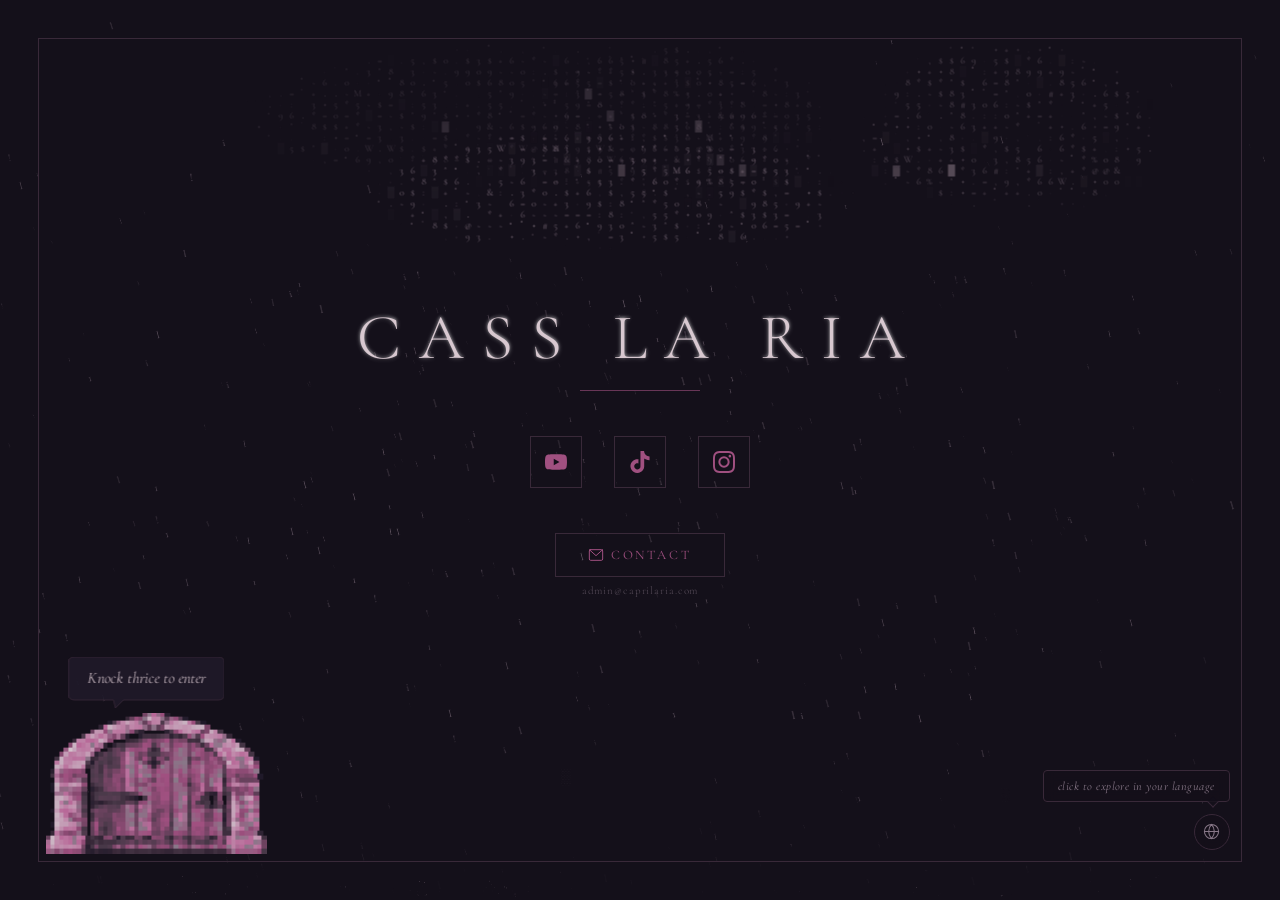
==== commit 49aa3efc: "feat: scroll-to-top button, return door, language tooltip, clean /cicero URL - Add scroll-to-top arr" ====
--- a/index.html
+++ b/index.html
@@ -257,6 +257,11 @@
          - Smashing Magazine: smashingmagazine.com/2022/05/designing-better-language-selector
          - NNGroup: nngroup.com/articles/language-switching-ecommerce
          - CodyHouse: codyhouse.co/blog/post/accessible-language-picker -->
+  <!-- Language tooltip (first visit only) -->
+  <div class="lang-tooltip" id="lang-tooltip" aria-hidden="true">
+    <span class="lang-tooltip__text">click to explore in your language</span>
+  </div>
+
   <div class="lang-switcher" role="navigation" aria-label="Language">
     <button
       class="lang-switcher__trigger"
--- a/css/components.css
+++ b/css/components.css
@@ -439,3 +439,118 @@
     padding: 5px 12px;
   }
 }
+
+/* ============================================================
+   LANGUAGE TOOLTIP
+   A small speech-bubble hint that appears above the globe on
+   the first visit to the homepage. Floats in sync with the
+   door's chat bubble (~3s cycle, 2.1 rad/s).
+   Disappears after 2.5 seconds, never reappears once dismissed.
+   Theme-aware: uses CSS custom properties for all colors.
+   ============================================================ */
+
+.lang-tooltip {
+  position: fixed;
+  /* Positioned above the globe: globe is at bottom + frame-inset + 12px,
+     globe height is 34px, so tooltip sits above that */
+  bottom: calc(var(--frame-inset) + 12px + 34px + 12px);
+  right: calc(var(--frame-inset) + 12px);
+  z-index: 49;
+
+  /* Hidden by default — JS adds .lang-tooltip--visible */
+  opacity: 0;
+  visibility: hidden;
+  pointer-events: none;
+  transform: translateY(4px);
+
+  transition:
+    opacity 0.6s var(--ease-out),
+    visibility 0.6s var(--ease-out),
+    transform 0.6s var(--ease-out);
+}
+
+.lang-tooltip--visible {
+  opacity: 1;
+  visibility: visible;
+  transform: translateY(0);
+  /* Float animation: ~3s cycle (2.1 rad/s → period ≈ 2π/2.1 ≈ 2.99s)
+     Amplitude ~3px, matching the door bubble */
+  animation: lang-tooltip-float 3s ease-in-out infinite;
+}
+
+.lang-tooltip--fade-out {
+  opacity: 0;
+  visibility: hidden;
+  transform: translateY(-4px);
+}
+
+@keyframes lang-tooltip-float {
+  0%, 100% { transform: translateY(0); }
+  50% { transform: translateY(-3px); }
+}
+
+.lang-tooltip__text {
+  display: block;
+  position: relative;
+  font-family: var(--font-display);
+  font-size: 0.6875rem;
+  font-style: italic;
+  font-weight: 400;
+  letter-spacing: 0.04em;
+  color: var(--color-text-muted);
+  white-space: nowrap;
+
+  background: color-mix(in srgb, var(--color-bg) 80%, transparent);
+  -webkit-backdrop-filter: blur(6px);
+  backdrop-filter: blur(6px);
+  border: 1px solid var(--color-border);
+  border-radius: 4px;
+  padding: 5px 12px;
+
+  transition:
+    color 2s ease,
+    background-color 2s ease,
+    border-color 2s ease;
+}
+
+/* Small tail pointing down toward the globe */
+.lang-tooltip__text::after {
+  content: '';
+  position: absolute;
+  bottom: -5px;
+  right: 12px;
+  width: 8px;
+  height: 8px;
+  background: color-mix(in srgb, var(--color-bg) 80%, transparent);
+  border-right: 1px solid var(--color-border);
+  border-bottom: 1px solid var(--color-border);
+  transform: rotate(45deg);
+  transition:
+    background-color 2s ease,
+    border-color 2s ease;
+}
+
+/* ---- Responsive ---- */
+
+@media (min-width: 768px) {
+  .lang-tooltip {
+    bottom: calc(var(--frame-inset) + 12px + 36px + 12px);
+  }
+
+  .lang-tooltip__text {
+    font-size: 0.75rem;
+    padding: 6px 14px;
+  }
+}
+
+@media (max-width: 374px) {
+  .lang-tooltip {
+    bottom: calc(var(--frame-inset) + 6px + 30px + 10px);
+    right: calc(var(--frame-inset) + 6px);
+  }
+
+  .lang-tooltip__text {
+    font-size: 0.625rem;
+    padding: 4px 10px;
+  }
+}
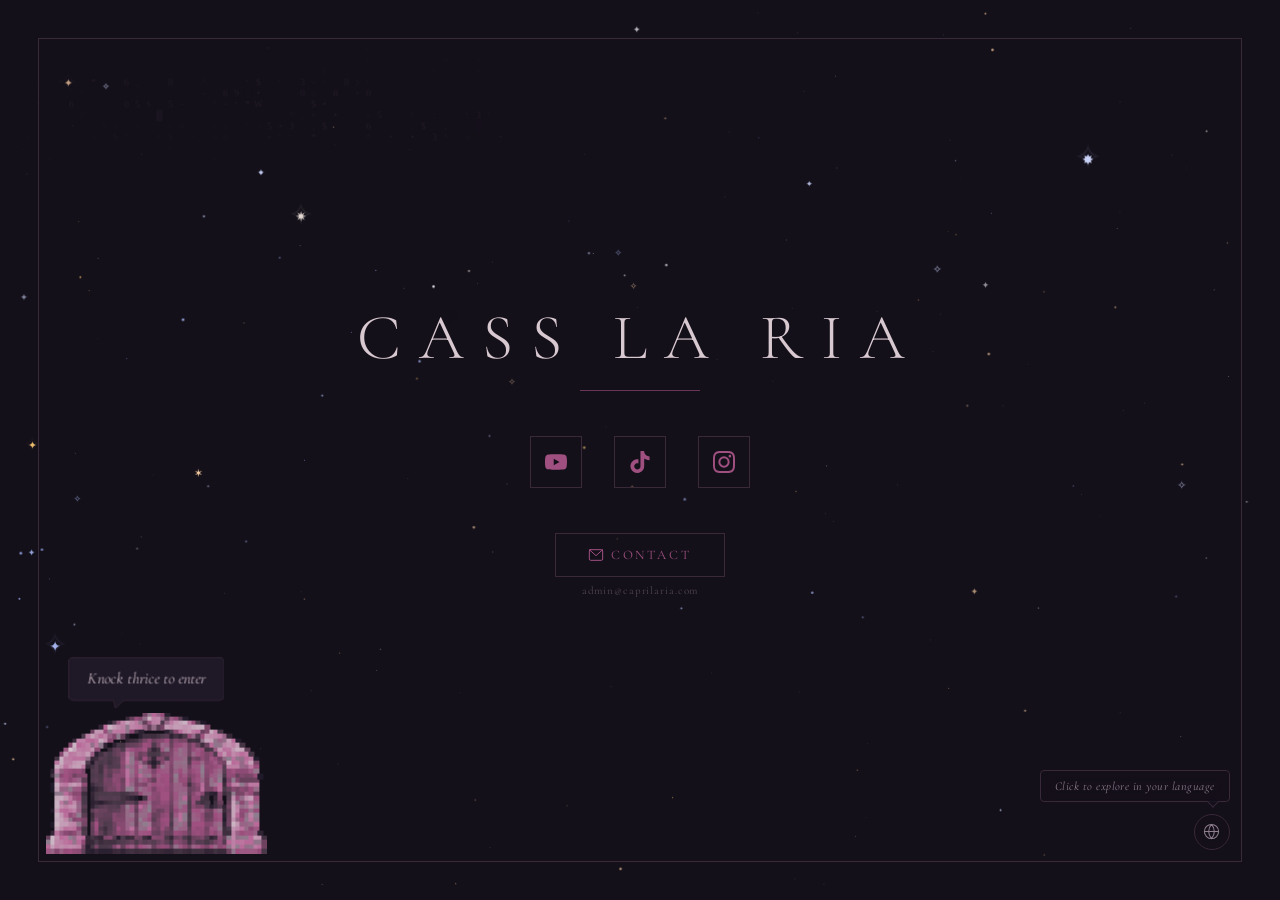
==== commit 7ffc88d6: "Fix dialogue italic consistency, apply 98 translation improvements, fix tooltip sentence case + floa" ====
--- a/index.html
+++ b/index.html
@@ -259,7 +259,7 @@
          - CodyHouse: codyhouse.co/blog/post/accessible-language-picker -->
   <!-- Language tooltip (first visit only) -->
   <div class="lang-tooltip" id="lang-tooltip" aria-hidden="true">
-    <span class="lang-tooltip__text">click to explore in your language</span>
+    <span class="lang-tooltip__text">Click to explore in your language</span>
   </div>
 
   <div class="lang-switcher" role="navigation" aria-label="Language">
--- a/css/components.css
+++ b/css/components.css
@@ -473,9 +473,9 @@
   opacity: 1;
   visibility: visible;
   transform: translateY(0);
-  /* Float animation: ~3s cycle (2.1 rad/s → period ≈ 2π/2.1 ≈ 2.99s)
-     Amplitude ~3px, matching the door bubble */
-  animation: lang-tooltip-float 3s ease-in-out infinite;
+  /* 2.993s ≈ 2π / 2.1 rad/s — synced with rain.js bubbleFloatPhase,
+     amplitude 2.5px ≈ max(2, doorH * 0.02) */
+  animation: lang-tooltip-float 2.993s ease-in-out infinite;
 }
 
 .lang-tooltip--fade-out {
@@ -484,9 +484,13 @@
   transform: translateY(-4px);
 }
 
+/* Float cycle synced with door knock bubble:
+   rain.js uses 2.1 rad/s → period = 2π/2.1 ≈ 2.993s,
+   amplitude = max(2, doorH * 0.02) ≈ 2–3px,
+   waveform = sin(phase). CSS ease-in-out approximates sine. */
 @keyframes lang-tooltip-float {
   0%, 100% { transform: translateY(0); }
-  50% { transform: translateY(-3px); }
+  50% { transform: translateY(-2.5px); }
 }
 
 .lang-tooltip__text {
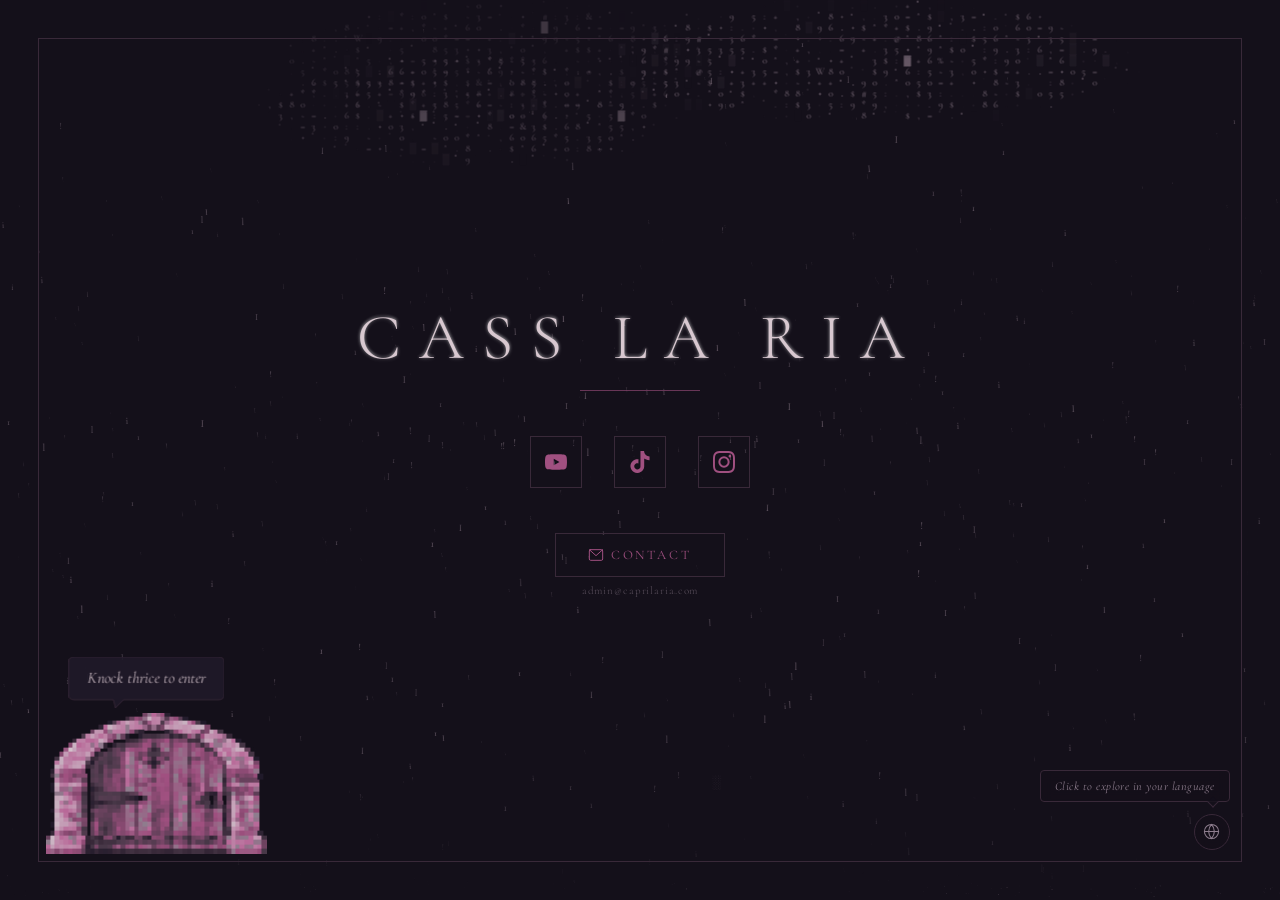
==== commit 80caa19c: "feat: theme-aware custom scrollbars (desktop only) - Add CSS scrollbar styling to components.css ins" ====
--- a/index.html
+++ b/index.html
@@ -134,7 +134,7 @@
   <link rel="stylesheet" href="css/variables.css?v=5" />
   <link rel="stylesheet" href="css/reset.css?v=4" />
   <link rel="stylesheet" href="css/layout.css?v=4" />
-  <link rel="stylesheet" href="css/components.css?v=4" />
+  <link rel="stylesheet" href="css/components.css?v=5" />
   <link rel="stylesheet" href="css/animations.css?v=4" />
   <link rel="stylesheet" href="css/rain.css?v=5" />
 
--- a/css/components.css
+++ b/css/components.css
@@ -558,3 +558,71 @@
     padding: 4px 10px;
   }
 }
+
+/* ============================================================
+   CUSTOM SCROLLBAR — Desktop Only
+   Theme-aware scrollbar that follows the time-based color
+   system. Uses CSS custom properties so time-theme.js color
+   transitions propagate automatically.
+
+   Desktop only (min-width: 769px) — mobile devices keep their
+   native scrollbar for optimal touch UX and platform consistency.
+
+   Two-layer approach for maximum browser coverage:
+     1. Standard: scrollbar-color + scrollbar-width (Firefox 64+,
+        Chrome 121+, Safari 18.2+)
+     2. WebKit:   ::-webkit-scrollbar pseudo-elements (Chrome,
+        Edge, Safari, Opera — supports transitions)
+
+   References:
+     - MDN: developer.mozilla.org/en-US/docs/Web/CSS/scrollbar-color
+     - Chrome: developer.chrome.com/docs/css-ui/scrollbar-styling
+     - W3C: drafts.csswg.org/css-scrollbars-1
+   ============================================================ */
+
+@media (min-width: 769px) {
+
+  /* ---- Standard CSS Scrollbars (Firefox, Chrome 121+) ----
+     scrollbar-color: <thumb> <track>
+     Note: does not support transitions — snaps to new color.
+     The var() values are updated by time-theme.js inline styles
+     on <html>, so the scrollbar follows the theme automatically. */
+  html {
+    scrollbar-width: thin;
+    scrollbar-color: var(--color-border) var(--color-bg-subtle);
+  }
+
+  /* ---- WebKit Scrollbar (Chrome, Edge, Safari, Opera) ----
+     These pseudo-elements DO support CSS transitions, so the
+     scrollbar color will animate smoothly with the theme.
+     When both standard and webkit rules are present, browsers
+     that support both will use the standard properties, while
+     older WebKit browsers fall back to the pseudo-elements. */
+
+  ::-webkit-scrollbar {
+    width: 10px;
+    height: 10px;
+  }
+
+  ::-webkit-scrollbar-track {
+    background: var(--color-bg-subtle);
+    transition: background-color 2s ease;
+  }
+
+  ::-webkit-scrollbar-thumb {
+    background: var(--color-border);
+    border: 2px solid var(--color-bg-subtle);
+    border-radius: 8px;
+    transition: background-color 2s ease, border-color 2s ease;
+  }
+
+  ::-webkit-scrollbar-thumb:hover {
+    background: var(--color-accent-soft);
+  }
+
+  /* Corner piece where horizontal and vertical scrollbars meet */
+  ::-webkit-scrollbar-corner {
+    background: var(--color-bg-subtle);
+    transition: background-color 2s ease;
+  }
+}
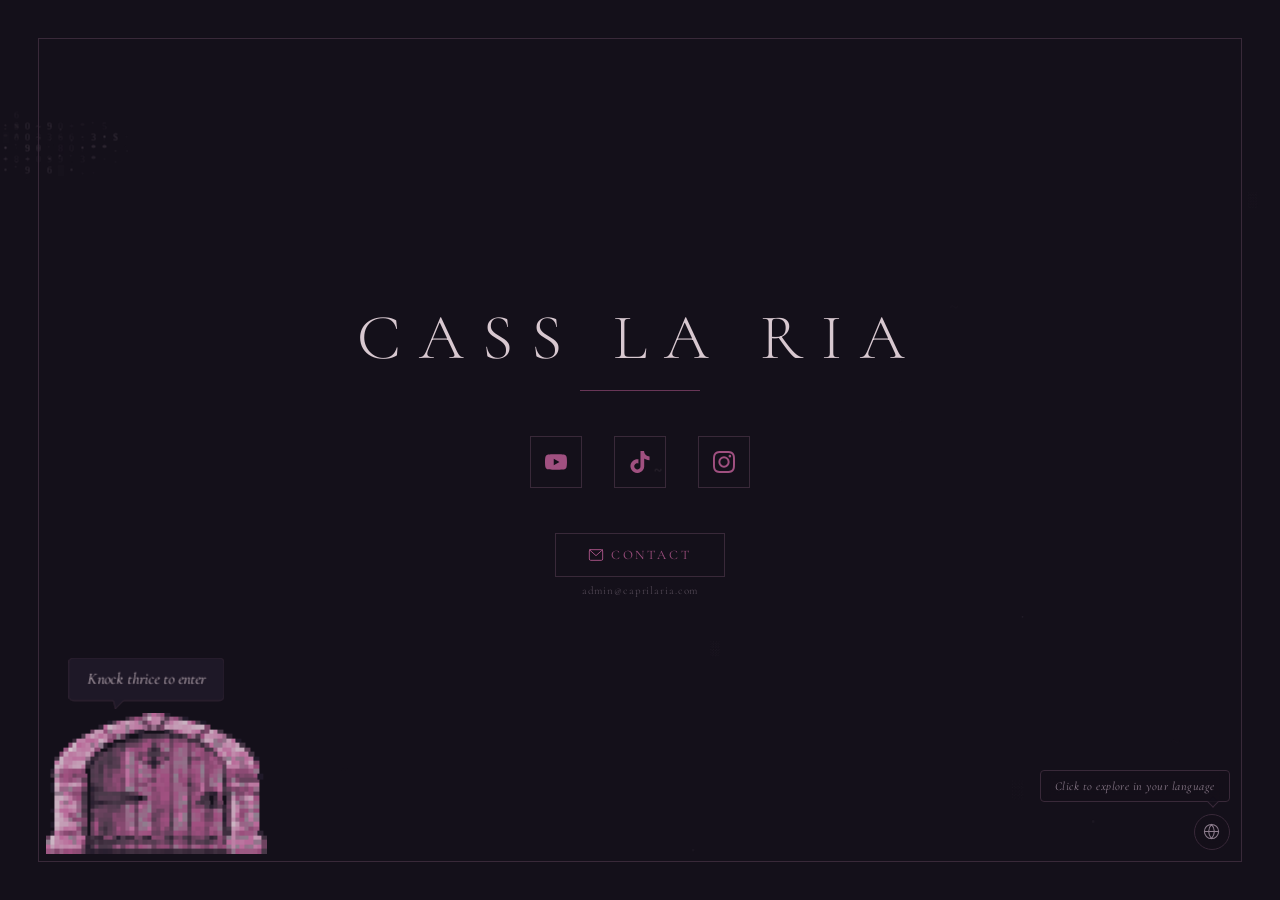
==== commit 3affc287: "fix: implement all weekly sweep recommended actions CSS fixes: - Fix sticky hover states on touch de" ====
--- a/index.html
+++ b/index.html
@@ -131,10 +131,10 @@
 
   <!-- Styles — content-hashed filenames (build.sh) bust browser cache.
        No manual version bumping needed; hash changes when content changes. -->
-  <link rel="stylesheet" href="css/variables.css?v=5" />
+  <link rel="stylesheet" href="css/variables.css?v=6" />
   <link rel="stylesheet" href="css/reset.css?v=4" />
   <link rel="stylesheet" href="css/layout.css?v=4" />
-  <link rel="stylesheet" href="css/components.css?v=5" />
+  <link rel="stylesheet" href="css/components.css?v=6" />
   <link rel="stylesheet" href="css/animations.css?v=4" />
   <link rel="stylesheet" href="css/rain.css?v=5" />
 
--- a/css/variables.css
+++ b/css/variables.css
@@ -39,6 +39,7 @@
   /* ---- Typography ---- */
   --font-display:  'Cormorant Garamond', 'Georgia', serif;
   --font-body:     'Cormorant Garamond', 'Georgia', serif;
+  --font-story:    'Cormorant Garamond', 'Georgia', serif;
 
   /* ---- Spacing Scale (rem) ---- */
   --space-xs:  0.25rem;
--- a/css/components.css
+++ b/css/components.css
@@ -278,8 +278,8 @@
   display: flex;
   align-items: center;
   justify-content: center;
-  width: 34px;
-  height: 34px;
+  width: 44px;
+  height: 44px;
   padding: 0;
   margin: 0;
 
@@ -417,7 +417,7 @@
   }
 }
 
-/* Small phones */
+/* Small phones — still meet 44px WCAG minimum touch target */
 @media (max-width: 374px) {
   .lang-switcher {
     bottom: calc(var(--frame-inset) + 6px);
@@ -425,13 +425,13 @@
   }
 
   .lang-switcher__trigger {
-    width: 30px;
-    height: 30px;
+    width: 44px;
+    height: 44px;
   }
 
   .lang-switcher__trigger svg {
-    width: 14px;
-    height: 14px;
+    width: 16px;
+    height: 16px;
   }
 
   .lang-switcher__option {
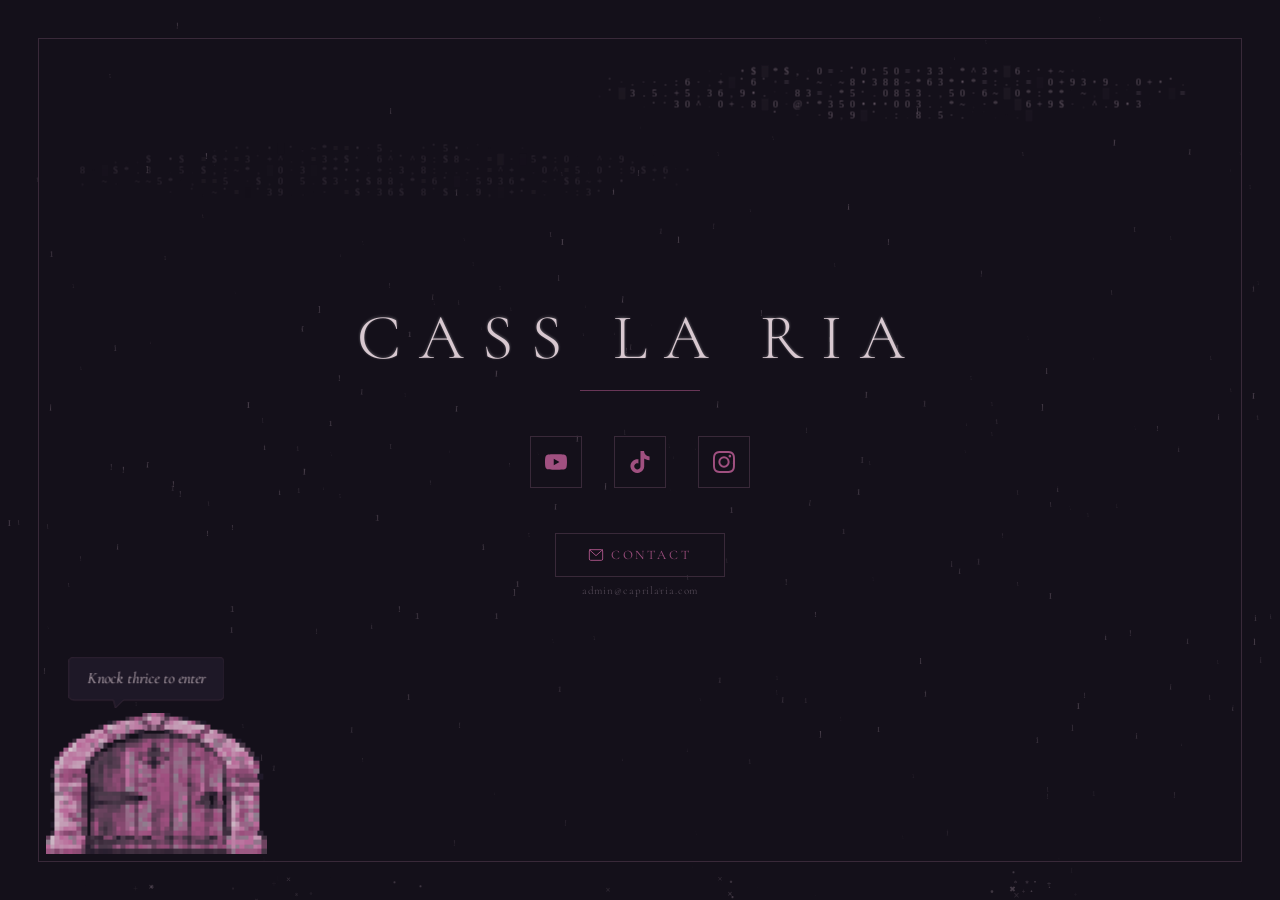
==== commit c41a2729: "feat: disable all translation UI (globe, tooltip, banner, editable) Add i18n-disabled kill-switch cl" ====
--- a/index.html
+++ b/index.html
@@ -1,5 +1,5 @@
 <!DOCTYPE html>
-<html lang="en" prefix="og: https://ogp.me/ns#">
+<html lang="en" class="i18n-disabled" prefix="og: https://ogp.me/ns#">
 <head>
   <meta charset="UTF-8" />
   <meta name="viewport" content="width=device-width, initial-scale=1.0, viewport-fit=cover" />
@@ -134,7 +134,7 @@
   <link rel="stylesheet" href="css/variables.css?v=6" />
   <link rel="stylesheet" href="css/reset.css?v=4" />
   <link rel="stylesheet" href="css/layout.css?v=4" />
-  <link rel="stylesheet" href="css/components.css?v=6" />
+  <link rel="stylesheet" href="css/components.css?v=7" />
   <link rel="stylesheet" href="css/animations.css?v=4" />
   <link rel="stylesheet" href="css/rain.css?v=5" />
 
@@ -294,7 +294,7 @@
   <!-- Scripts — content-hashed filenames (build.sh) bust browser cache.
        No manual version bumping needed; hash changes when content changes. -->
   <script src="js/i18n.js?v=6"></script>
-  <script src="js/main.js?v=6"></script>
+  <script src="js/main.js?v=8"></script>
   <!-- time-theme.js moved to <head> for FOUC prevention -->
   <script src="js/rain.js?v=15"></script>
   <script src="js/wet-text.js?v=4"></script>
--- a/css/components.css
+++ b/css/components.css
@@ -247,6 +247,39 @@
 }
 
 /* ============================================================
+   i18n KILL-SWITCH
+   When html.i18n-disabled is set, hide ALL translation-related
+   UI across every page: globe button, language list, tooltip,
+   translation prompt banner, editable text indicators, and
+   pencil icons.
+
+   To re-enable: remove the "i18n-disabled" class from <html>
+   in each HTML file.
+   ============================================================ */
+
+html.i18n-disabled .lang-switcher,
+html.i18n-disabled .lang-tooltip,
+html.i18n-disabled .story__note,
+html.i18n-disabled [data-editable]::after,
+html.i18n-disabled .editable-desktop-hint,
+html.i18n-disabled .editable-sr-only {
+  display: none !important;
+  visibility: hidden !important;
+  opacity: 0 !important;
+  pointer-events: none !important;
+}
+
+/* Suppress editable hover borders and cursor when disabled */
+html.i18n-disabled [data-editable] {
+  border-bottom: none !important;
+  cursor: default !important;
+}
+
+html.i18n-disabled [data-editable]:hover {
+  border-bottom-color: transparent !important;
+}
+
+/* ============================================================
    LANGUAGE SWITCHER
    Globe icon in the bottom-right corner of the decorative frame.
    Click to reveal a vertically stacked list of languages above
